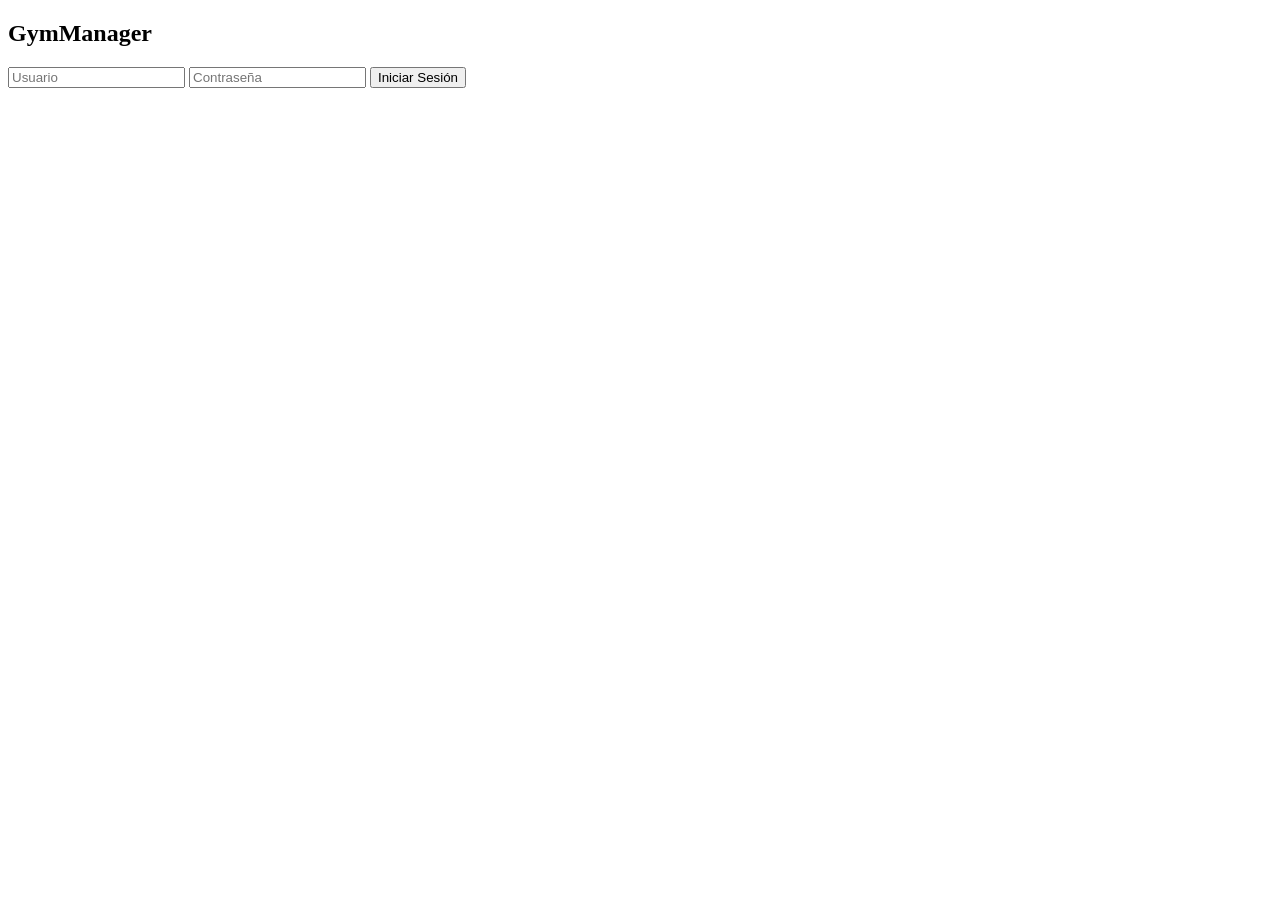
==== dashboard.html @ 8e9e9da3 "Add initial dashboard HTML for GymManager login" ====
<!DOCTYPE html>
<html>
<head>
  <title>GymManager Login</title>
  <link rel="stylesheet" href="style.css">
</head>
<body>
  <div class="login-box">
    <h2>GymManager</h2>
    <input type="text" id="user" placeholder="Usuario">
    <input type="password" id="pass" placeholder="Contraseña">
    <button onclick="login()">Iniciar Sesión</button>
    <p id="error"></p>
  </div>
 
  <script src="script.js"></script>
</body>
</html>
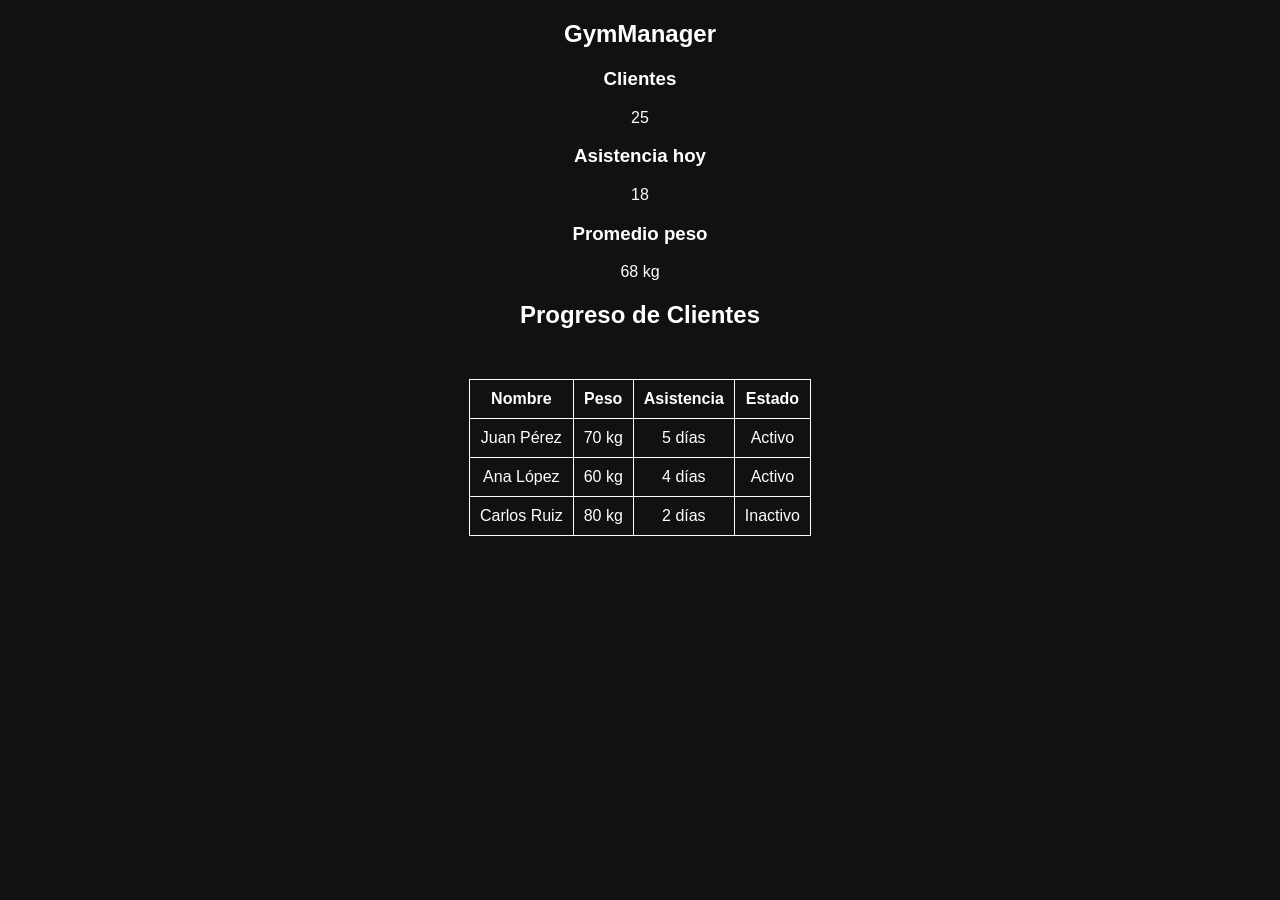
==== commit b67b5a6c: "Revamp dashboard layout and title Updated the title and added a dashboard layout with client progres" ====
--- a/dashboard.html
+++ b/dashboard.html
@@ -1,18 +1,62 @@
 <!DOCTYPE html>
 <html>
 <head>
-  <title>GymManager Login</title>
+  <title>Dashboard</title>
   <link rel="stylesheet" href="style.css">
 </head>
 <body>
-  <div class="login-box">
-    <h2>GymManager</h2>
-    <input type="text" id="user" placeholder="Usuario">
-    <input type="password" id="pass" placeholder="Contraseña">
-    <button onclick="login()">Iniciar Sesión</button>
-    <p id="error"></p>
+ 
+<div class="navbar">
+  <h2>GymManager</h2>
+</div>
+ 
+<div class="container">
+ 
+  <div class="cards">
+    <div class="card">
+      <h3>Clientes</h3>
+      <p>25</p>
+    </div>
+    <div class="card">
+      <h3>Asistencia hoy</h3>
+      <p>18</p>
+    </div>
+    <div class="card">
+      <h3>Promedio peso</h3>
+      <p>68 kg</p>
+    </div>
   </div>
  
-  <script src="script.js"></script>
+  <h2>Progreso de Clientes</h2>
+ 
+  <table>
+    <tr>
+      <th>Nombre</th>
+      <th>Peso</th>
+      <th>Asistencia</th>
+      <th>Estado</th>
+    </tr>
+    <tr>
+      <td>Juan Pérez</td>
+      <td>70 kg</td>
+      <td>5 días</td>
+      <td class="activo">Activo</td>
+    </tr>
+    <tr>
+      <td>Ana López</td>
+      <td>60 kg</td>
+      <td>4 días</td>
+      <td class="activo">Activo</td>
+    </tr>
+    <tr>
+      <td>Carlos Ruiz</td>
+      <td>80 kg</td>
+      <td>2 días</td>
+      <td class="inactivo">Inactivo</td>
+    </tr>
+  </table>
+ 
+</div>
+ 
 </body>
 </html>
--- a/style.css
+++ b/style.css
@@ -0,0 +1,35 @@
+body {
+  font-family: Arial;
+  text-align: center;
+  background: #111;
+  color: white;
+}
+ 
+.login-box {
+  margin-top: 100px;
+}
+ 
+input {
+  display: block;
+  margin: 10px auto;
+  padding: 10px;
+  width: 200px;
+}
+ 
+button {
+  padding: 10px;
+  background: lime;
+  border: none;
+  cursor: pointer;
+}
+ 
+table {
+  margin: auto;
+  border-collapse: collapse;
+  margin-top: 50px;
+}
+ 
+td, th {
+  border: 1px solid white;
+  padding: 10px;
+}
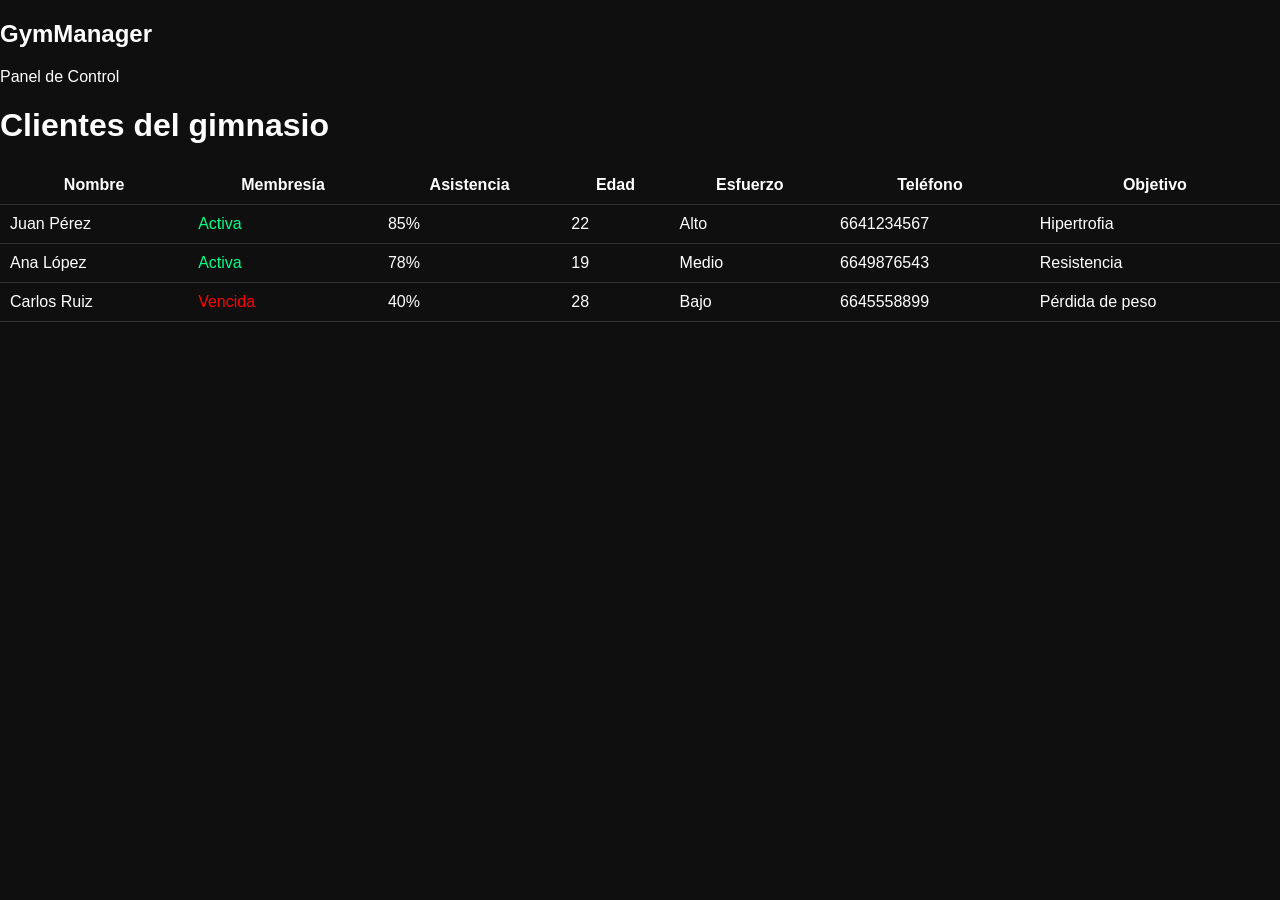
==== commit 5e9a9426: "Update dashboard title and restructure layout" ====
--- a/dashboard.html
+++ b/dashboard.html
@@ -1,60 +1,66 @@
 <!DOCTYPE html>
 <html>
 <head>
-  <title>Dashboard</title>
+  <title>GymManager</title>
   <link rel="stylesheet" href="style.css">
 </head>
 <body>
  
-<div class="navbar">
+<div class="sidebar">
   <h2>GymManager</h2>
+  <p>Panel de Control</p>
 </div>
  
-<div class="container">
+<div class="main">
  
-  <div class="cards">
-    <div class="card">
-      <h3>Clientes</h3>
-      <p>25</p>
-    </div>
-    <div class="card">
-      <h3>Asistencia hoy</h3>
-      <p>18</p>
-    </div>
-    <div class="card">
-      <h3>Promedio peso</h3>
-      <p>68 kg</p>
-    </div>
+  <div class="header">
+    <h1>Clientes del gimnasio</h1>
   </div>
  
-  <h2>Progreso de Clientes</h2>
+  <div class="table-container">
+    <table>
+      <tr>
+        <th>Nombre</th>
+        <th>Membresía</th>
+        <th>Asistencia</th>
+        <th>Edad</th>
+        <th>Esfuerzo</th>
+        <th>Teléfono</th>
+        <th>Objetivo</th>
+      </tr>
  
-  <table>
-    <tr>
-      <th>Nombre</th>
-      <th>Peso</th>
-      <th>Asistencia</th>
-      <th>Estado</th>
-    </tr>
-    <tr>
-      <td>Juan Pérez</td>
-      <td>70 kg</td>
-      <td>5 días</td>
-      <td class="activo">Activo</td>
-    </tr>
-    <tr>
-      <td>Ana López</td>
-      <td>60 kg</td>
-      <td>4 días</td>
-      <td class="activo">Activo</td>
-    </tr>
-    <tr>
-      <td>Carlos Ruiz</td>
-      <td>80 kg</td>
-      <td>2 días</td>
-      <td class="inactivo">Inactivo</td>
-    </tr>
-  </table>
+      <tr>
+        <td>Juan Pérez</td>
+        <td class="activo">Activa</td>
+        <td>85%</td>
+        <td>22</td>
+        <td>Alto</td>
+        <td>6641234567</td>
+        <td>Hipertrofia</td>
+      </tr>
+ 
+      <tr>
+        <td>Ana López</td>
+        <td class="activo">Activa</td>
+        <td>78%</td>
+        <td>19</td>
+        <td>Medio</td>
+        <td>6649876543</td>
+        <td>Resistencia</td>
+      </tr>
+ 
+      <tr>
+        <td>Carlos Ruiz</td>
+        <td class="inactivo">Vencida</td>
+        <td>40%</td>
+        <td>28</td>
+        <td>Bajo</td>
+        <td>6645558899</td>
+        <td>Pérdida de peso</td>
+      </tr>
+ 
+    </table>
+  </div>
  
 </div>
  
--- a/style.css
+++ b/style.css
@@ -1,35 +1,86 @@
 body {
+  margin: 0;
   font-family: Arial;
-  text-align: center;
-  background: #111;
+  background: #0f0f0f;
   color: white;
 }
  
-.login-box {
-  margin-top: 100px;
+/* LOGIN */
+.login-body {
+  display: flex;
+  justify-content: center;
+  align-items: center;
+  height: 100vh;
 }
  
-input {
-  display: block;
-  margin: 10px auto;
-  padding: 10px;
-  width: 200px;
+.login-container {
+  background: #1c1c1c;
+  padding: 40px;
+  border-radius: 10px;
+  text-align: center;
+  width: 300px;
 }
  
-button {
+.login-container input {
+  width: 100%;
   padding: 10px;
-  background: lime;
+  margin: 10px 0;
   border: none;
+  border-radius: 5px;
+}
+ 
+.login-container button {
+  width: 100%;
+  padding: 10px;
+  background: #00ff88;
+  border: none;
+  font-weight: bold;
   cursor: pointer;
 }
  
-table {
-  margin: auto;
-  border-collapse: collapse;
-  margin-top: 50px;
+/* NAVBAR */
+.navbar {
+  background: #1c1c1c;
+  padding: 15px;
+  text-align: center;
 }
  
-td, th {
-  border: 1px solid white;
+/* CONTENIDO */
+.container {
+  padding: 20px;
+}
+ 
+/* CARDS */
+.cards {
+  display: flex;
+  gap: 20px;
+  margin-bottom: 20px;
+}
+ 
+.card {
+  background: #1c1c1c;
+  padding: 20px;
+  flex: 1;
+  text-align: center;
+  border-radius: 10px;
+}
+ 
+/* TABLA */
+table {
+  width: 100%;
+  border-collapse: collapse;
+  margin-top: 20px;
+}
+ 
+th, td {
   padding: 10px;
+  border-bottom: 1px solid #333;
 }
+ 
+.activo {
+  color: #00ff88;
+}
+ 
+.inactivo {
+  color: red;
+}
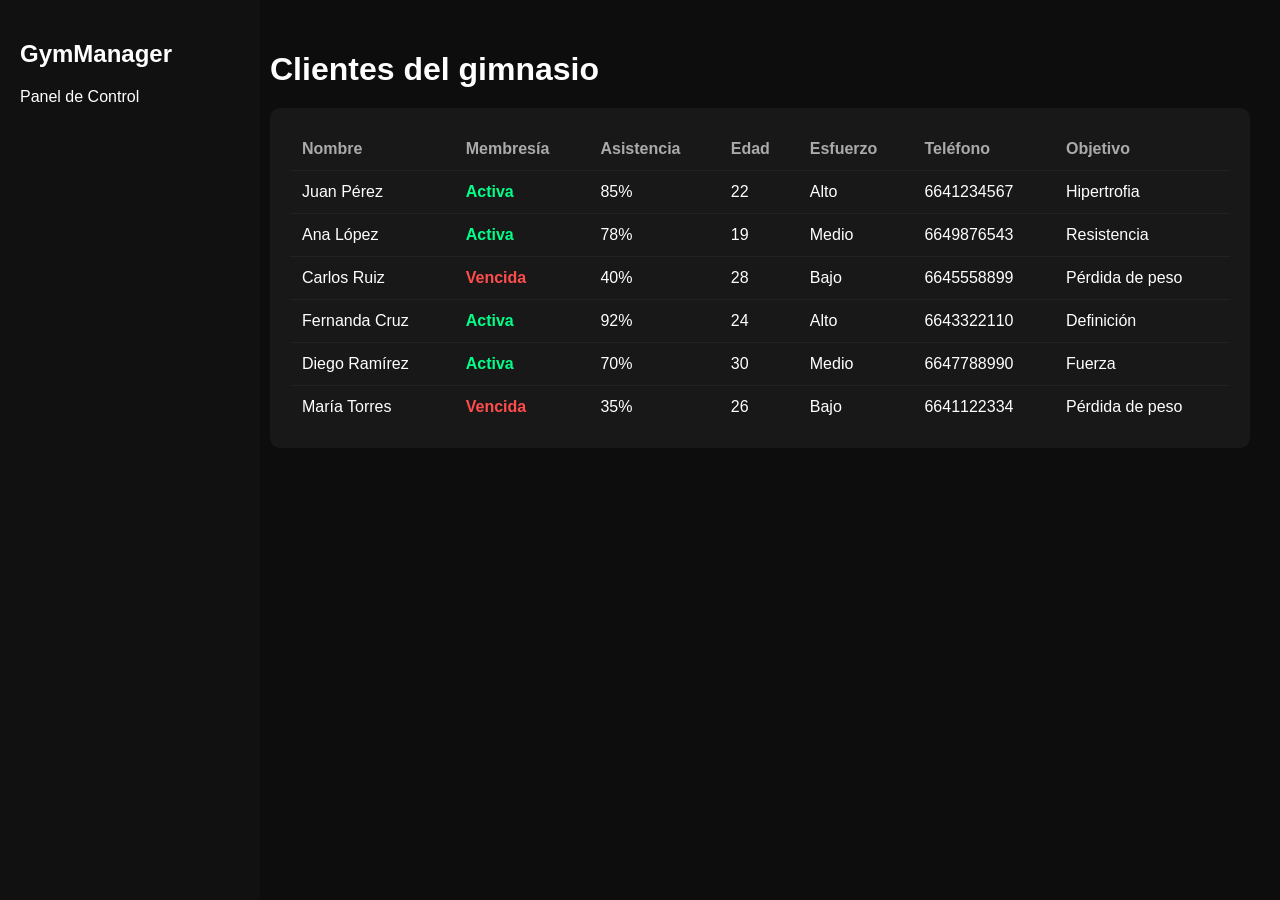
==== commit abcc33a4: "Update status labels and add new entries in dashboard" ====
--- a/dashboard.html
+++ b/dashboard.html
@@ -34,7 +34,7 @@
         <td class="activo">Activa</td>
         <td>85%</td>
         <td>22</td>
-        <td>Alto</td>
+        <td class="alto">Alto</td>
         <td>6641234567</td>
         <td>Hipertrofia</td>
       </tr>
@@ -44,7 +44,7 @@
         <td class="activo">Activa</td>
         <td>78%</td>
         <td>19</td>
-        <td>Medio</td>
+        <td class="medio">Medio</td>
         <td>6649876543</td>
         <td>Resistencia</td>
       </tr>
@@ -54,8 +54,38 @@
         <td class="inactivo">Vencida</td>
         <td>40%</td>
         <td>28</td>
-        <td>Bajo</td>
+        <td class="bajo">Bajo</td>
         <td>6645558899</td>
+        <td>Pérdida de peso</td>
+      </tr>
+ 
+      <tr>
+        <td>Fernanda Cruz</td>
+        <td class="activo">Activa</td>
+        <td>92%</td>
+        <td>24</td>
+        <td class="alto">Alto</td>
+        <td>6643322110</td>
+        <td>Definición</td>
+      </tr>
+ 
+      <tr>
+        <td>Diego Ramírez</td>
+        <td class="activo">Activa</td>
+        <td>70%</td>
+        <td>30</td>
+        <td class="medio">Medio</td>
+        <td>6647788990</td>
+        <td>Fuerza</td>
+      </tr>
+ 
+      <tr>
+        <td>María Torres</td>
+        <td class="inactivo">Vencida</td>
+        <td>35%</td>
+        <td>26</td>
+        <td class="bajo">Bajo</td>
+        <td>6641122334</td>
         <td>Pérdida de peso</td>
       </tr>
  
--- a/style.css
+++ b/style.css
@@ -1,7 +1,7 @@
 body {
   margin: 0;
-  font-family: Arial;
-  background: #0f0f0f;
+  font-family: 'Segoe UI', sans-serif;
+  background: #0d0d0d;
   color: white;
 }
  
@@ -14,73 +14,90 @@
 }
  
 .login-container {
-  background: #1c1c1c;
+  background: #181818;
   padding: 40px;
-  border-radius: 10px;
-  text-align: center;
-  width: 300px;
+  border-radius: 12px;
+  width: 320px;
+  box-shadow: 0 0 20px rgba(0,0,0,0.8);
+}
+ 
+.login-container h1 {
+  margin-bottom: 10px;
+}
+ 
+.login-container p {
+  color: #aaa;
 }
  
 .login-container input {
   width: 100%;
-  padding: 10px;
-  margin: 10px 0;
+  padding: 12px;
+  margin-top: 10px;
   border: none;
-  border-radius: 5px;
+  border-radius: 6px;
+  background: #222;
+  color: white;
 }
  
 .login-container button {
   width: 100%;
-  padding: 10px;
+  margin-top: 15px;
+  padding: 12px;
   background: #00ff88;
   border: none;
   font-weight: bold;
+  border-radius: 6px;
   cursor: pointer;
 }
  
-/* NAVBAR */
-.navbar {
-  background: #1c1c1c;
-  padding: 15px;
-  text-align: center;
-}
- 
-/* CONTENIDO */
-.container {
+/* DASHBOARD */
+.sidebar {
+  width: 220px;
+  height: 100vh;
+  background: #111;
+  position: fixed;
   padding: 20px;
 }
  
-/* CARDS */
-.cards {
-  display: flex;
-  gap: 20px;
+.main {
+  margin-left: 240px;
+  padding: 30px;
+}
+ 
+.header h1 {
   margin-bottom: 20px;
 }
  
-.card {
-  background: #1c1c1c;
+/* TABLA */
+.table-container {
+  background: #181818;
   padding: 20px;
-  flex: 1;
-  text-align: center;
   border-radius: 10px;
 }
  
-/* TABLA */
 table {
   width: 100%;
   border-collapse: collapse;
-  margin-top: 20px;
 }
  
-th, td {
-  padding: 10px;
-  border-bottom: 1px solid #333;
+th {
+  text-align: left;
+  padding: 12px;
+  color: #aaa;
 }
  
+td {
+  padding: 12px;
+  border-top: 1px solid #222;
+}
+ 
+/* ESTADOS */
 .activo {
   color: #00ff88;
+  font-weight: bold;
 }
  
 .inactivo {
-  color: red;
+  color: #ff4d4d;
+  font-weight: bold;
 }
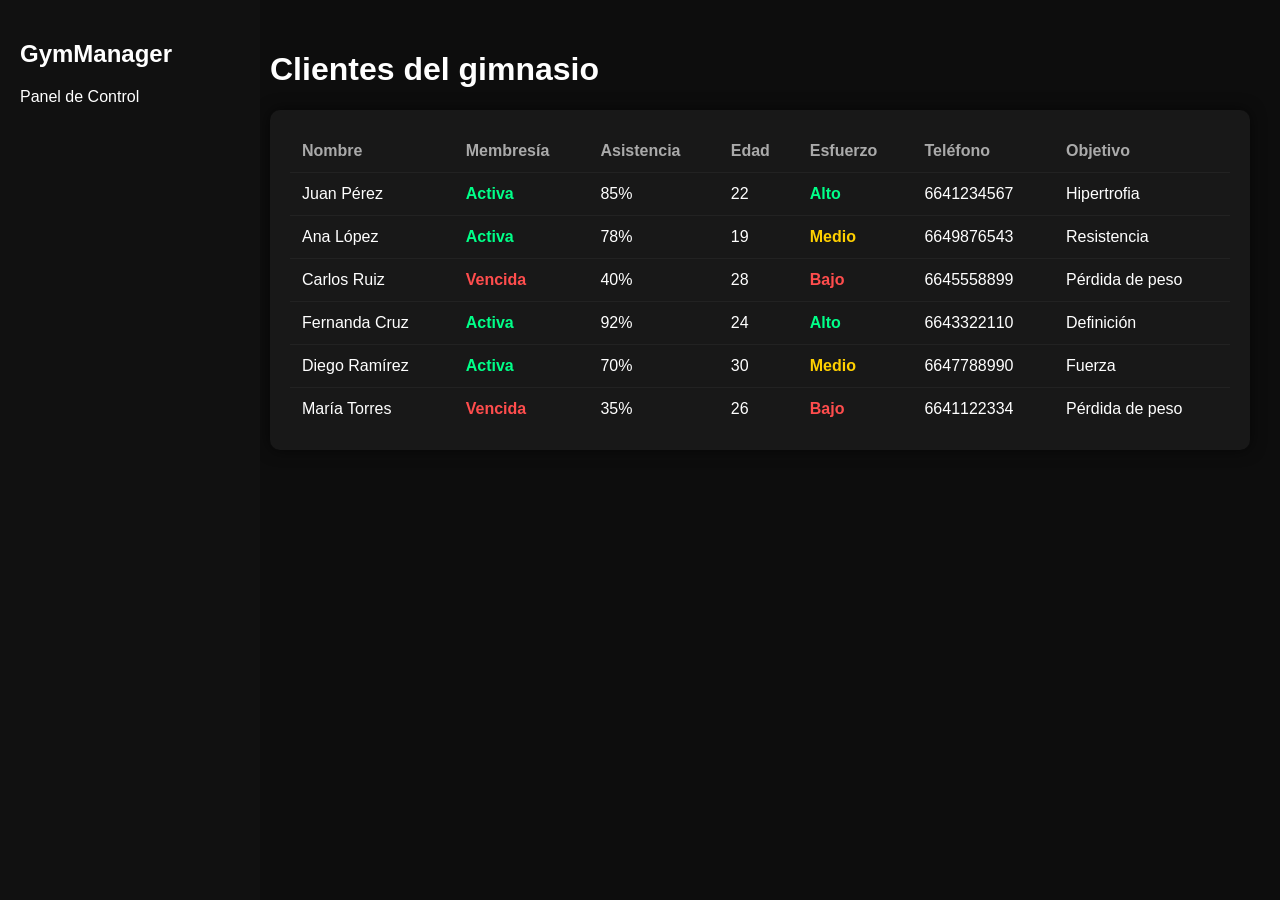
==== commit a0f04cc7: "Add newline at end of dashboard.html Add a newline at the end of the file" ====
--- a/dashboard.html
+++ b/dashboard.html
@@ -96,3 +96,4 @@
  
 </body>
 </html>
+ 
--- a/style.css
+++ b/style.css
@@ -19,14 +19,6 @@
   border-radius: 12px;
   width: 320px;
   box-shadow: 0 0 20px rgba(0,0,0,0.8);
-}
- 
-.login-container h1 {
-  margin-bottom: 10px;
-}
- 
-.login-container p {
-  color: #aaa;
 }
  
 .login-container input {
@@ -64,15 +56,12 @@
   padding: 30px;
 }
  
-.header h1 {
-  margin-bottom: 20px;
-}
- 
 /* TABLA */
 .table-container {
   background: #181818;
   padding: 20px;
   border-radius: 10px;
+  box-shadow: 0 0 15px rgba(0,0,0,0.6);
 }
  
 table {
@@ -91,13 +80,14 @@
   border-top: 1px solid #222;
 }
  
-/* ESTADOS */
-.activo {
-  color: #00ff88;
-  font-weight: bold;
+tr:hover {
+  background: #222;
 }
  
-.inactivo {
-  color: #ff4d4d;
-  font-weight: bold;
-}
+/* COLORES */
+.activo { color: #00ff88; font-weight: bold; }
+.inactivo { color: #ff4d4d; font-weight: bold; }
+ 
+.alto { color: #00ff88; font-weight: bold; }
+.medio { color: #ffd000; font-weight: bold; }
+.bajo { color: #ff4d4d; font-weight: bold; }
